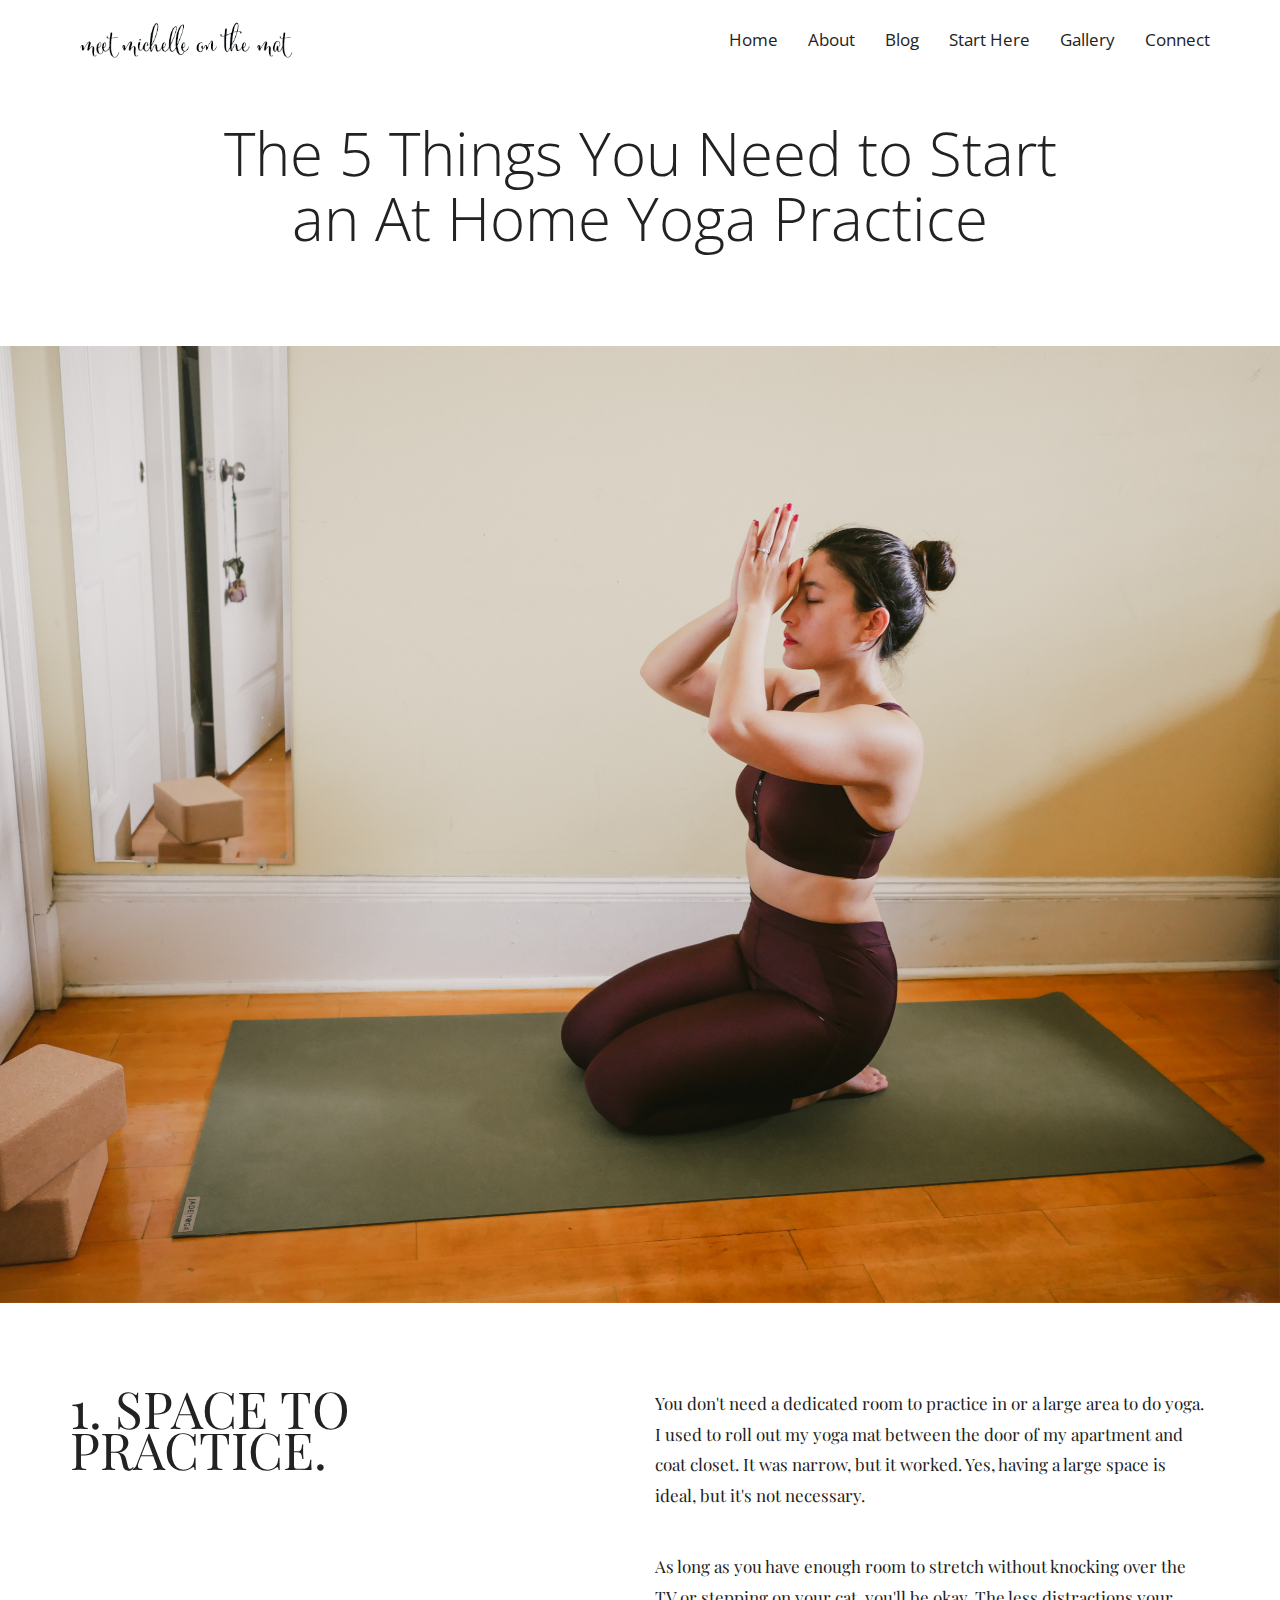
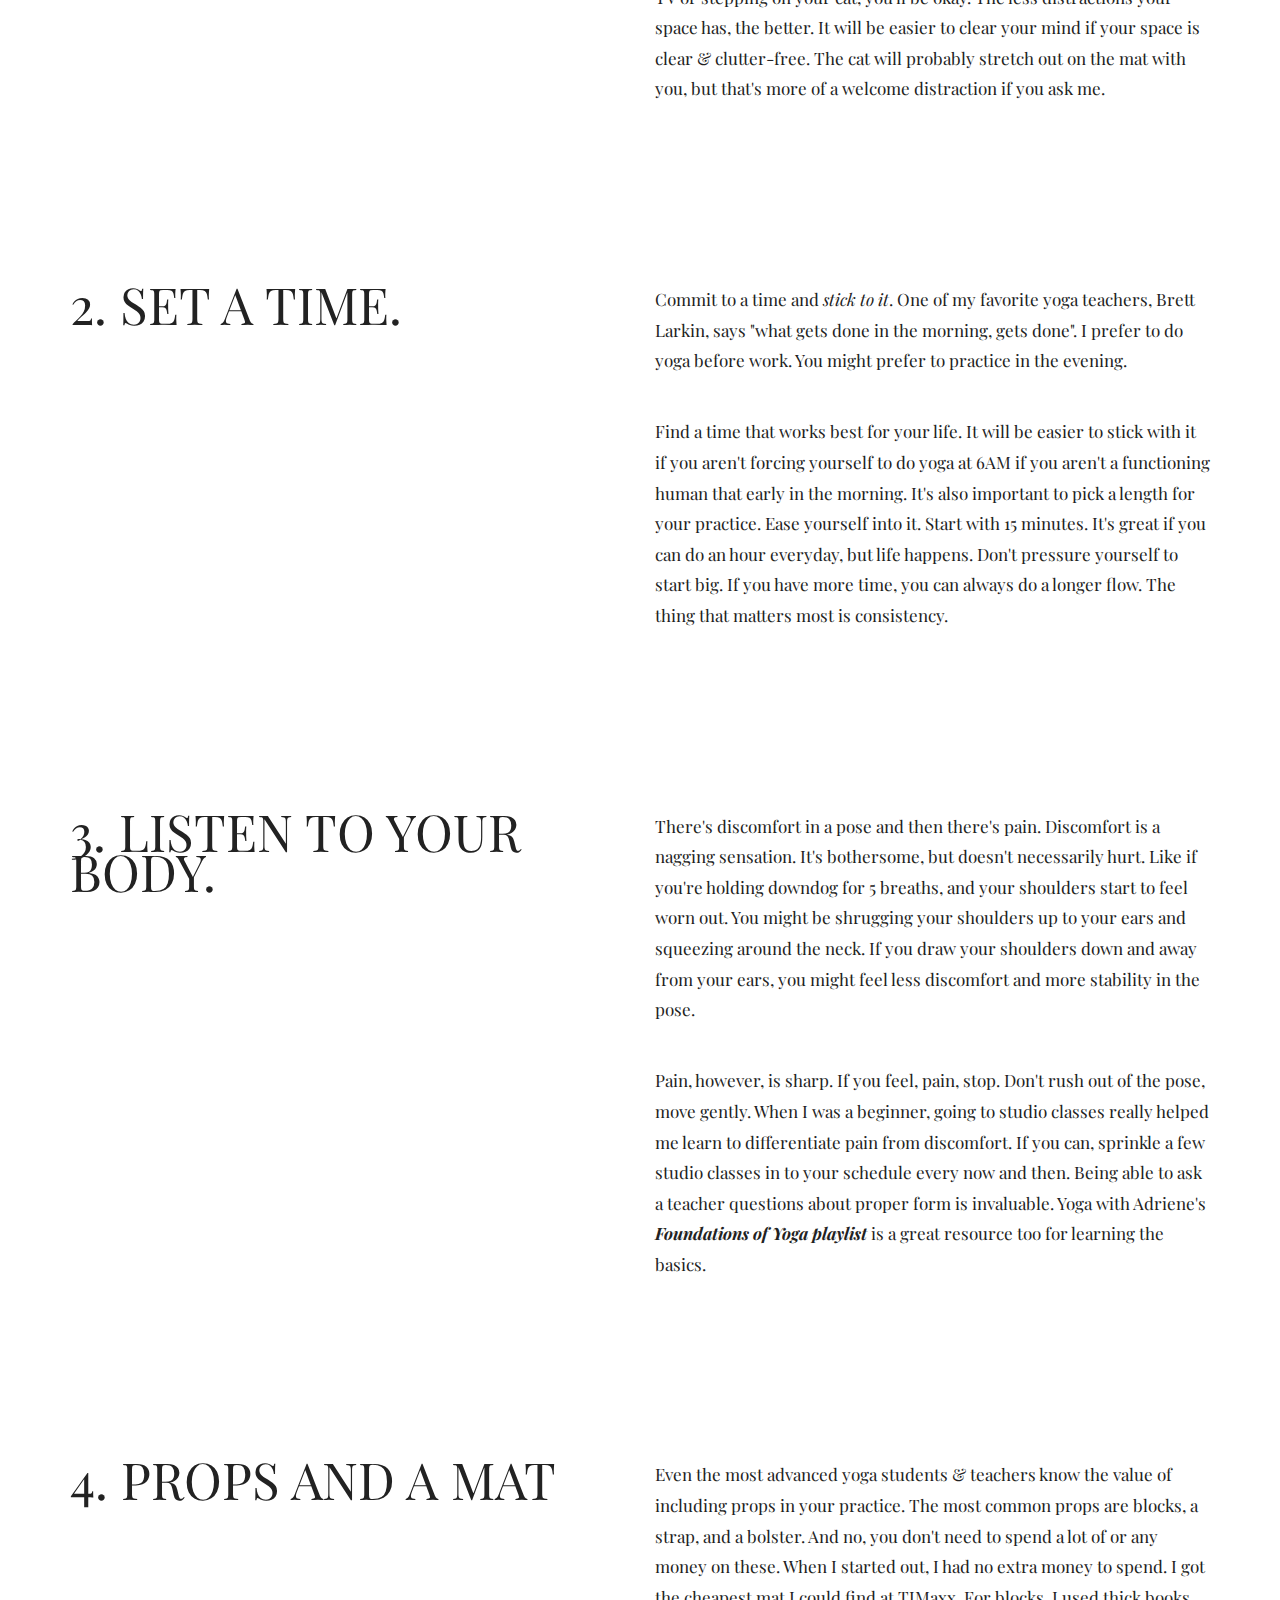
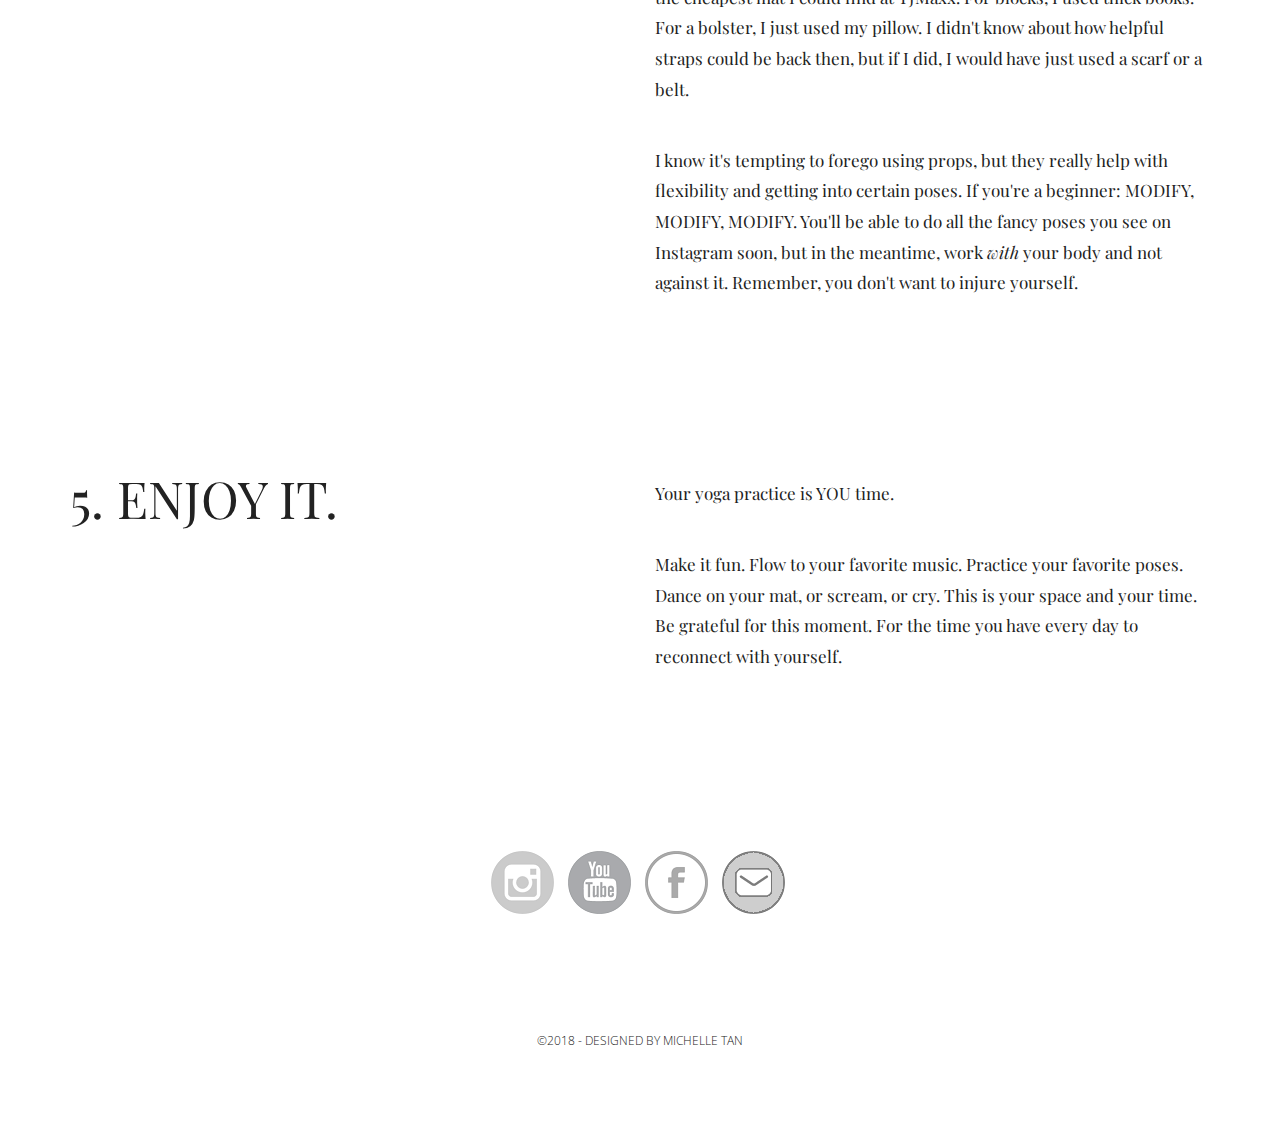
==== blog.html @ 7b436684 "Initial Commit" ====
<!DOCTYPE html>
<html lang="en">

<head>

    <meta charset="utf-8">
    <meta http-equiv="X-UA-Compatible" content="IE=edge">
    <meta name="viewport" content="width=device-width, initial-scale=1">
    <meta name="description" content="">
    <meta name="author" content="">

    <title>Meet Michelle On The Mat</title>

    <!-- Css -->
    <link href="css/bootstrap.css" rel="stylesheet">
	<link href="css/blog.css" rel="stylesheet">


</head>

<body>

  <nav class="navbar navbar-default navbar-fixed-top">
    <div class="container">
      <div class="navbar-header">
        <div class="navbar-toggle collapsed" data-toggle="collapse" data-target="#main-menu">
          <span class="bar1"></span>
          <span class="bar2"></span>
          <span class="bar3"></span>
        </div>
        <a class="navbar-brand top" href="#">
        <img src="img/logo.png" alt="">
        </a>

      </div>

      <div class="collapse navbar-collapse" id="main-menu">
         <ul class="nav navbar-nav navbar-right">
          <li><a href="index.html">Home</a></li>
				<li><a href="index.html#about">About</a></li>
        <li><a href="land.html" target="_blank">Blog</a></li>
				<li><a href="index.html#press">Start Here</a></li>
        <li><a href="index.html#portfolio">Gallery</a></li>
				<li><a href="#brand">Connect</a></li>
        </ul>
      </div><!-- /.navbar-collapse -->
    </div><!-- /.container-fluid -->
  </nav>

  <!--Blog Title-->
  <h1 id = "blogTitle">The 5 Things You Need to Start <br>an At Home Yoga Practice</h1>

  <!-- Wrapper for slides -->
  <section class="slider">
    <div class="container-fluid">
      <div class="row no-gutter">
        <div class="col-lg-12">
          <div id="myCarousel" class="carousel slide" data-ride="carousel">
  <div class="carousel-inner" role="listbox">
  <div class="item active">
    <img src="img/mat.jpg" alt="slide">
  </div>
</div>
</div>
</div>
</div>
</<section>




  <!-- Content -->
	<section class="about" id="about">
		<div class="container about">
			<div class="row">
				<div class="col-md-6 big-letter">
					<p>
						1. Space to practice.
					</p>
				</div>
				<div class="col-md-6">
          <p>You don't need a dedicated room to practice in or a large area to do yoga. I used to roll out my yoga mat between the door of my apartment and coat closet. It was narrow, but it worked. Yes, having a large space is ideal, but it's not necessary.</p>
          <br>
          <p>
          As long as you have enough room to stretch without knocking over the TV or stepping on your cat, you'll be okay. The less distractions your space has, the better. It will be easier to clear your mind if your space is clear & clutter-free. The cat will probably stretch out on the mat with you, but that's more of a welcome distraction if you ask me.
          </p>
				</div>
			</div>
		</div>
	</section>

  <section class="about" id="about">
		<div class="container about">
			<div class="row">
				<div class="col-md-6 big-letter">
					<p>
						2. Set a Time.
					</p>
				</div>
				<div class="col-md-6">
          <p>Commit to a time and <i>stick to it</i>. One of my favorite yoga teachers, Brett Larkin, says "what gets done in the morning, gets done". I prefer to do yoga before work. You might prefer to practice in the evening.</p>
          <br>
          <p>
          Find a time that works best for your life. It will be easier to stick with it if you aren't forcing yourself to do yoga at 6AM if you aren't a functioning human that early in the morning. It's also important to pick a length for your practice. Ease yourself into it.
          Start with 15 minutes. It's great if you can do an hour everyday, but life happens. Don't pressure yourself to start big. If you have more time, you can always do a longer flow. The thing that matters most is consistency.
          </p>
				</div>
			</div>
		</div>
	</section>

  <section class="about" id="about">
		<div class="container about">
			<div class="row">
				<div class="col-md-6 big-letter">
					<p>
						3. Listen to your Body.
					</p>
				</div>
				<div class="col-md-6">
          <p>
            There's discomfort in a pose and then there's pain. Discomfort is a nagging sensation. It's bothersome, but doesn't necessarily hurt.
            Like if you're holding downdog for 5 breaths, and your shoulders start to feel worn out. You might be shrugging your shoulders up to your ears and squeezing around the neck.
            If you draw your shoulders down and away from your ears, you might feel less discomfort and more stability in the pose.
          </p>
          <br>
          <p>
           Pain, however, is sharp. If you feel, pain, stop. Don't rush out of the pose, move gently.
           When I was a beginner, going to studio classes really helped me learn to differentiate pain from discomfort. If you can, sprinkle a few studio classes in to your schedule every now and then. Being able to ask a teacher questions about proper form is invaluable.
           Yoga with Adriene's <b><i><a href="https://www.youtube.com/playlist?list=PLui6Eyny-UzyugJTu3l1YFL0k3nGIlaz9" target="_blank">Foundations of Yoga playlist</a></i></b> is a great resource too for learning the basics.
          </p>
				</div>
			</div>
		</div>
	</section>

  <section class="about" id="about">
    <div class="container about">
      <div class="row">
        <div class="col-md-6 big-letter">
          <p>
            4. Props and a Mat
          </p>
        </div>
        <div class="col-md-6">
          <p>
            Even the most advanced yoga students & teachers know the value of including props in your practice. The most common props are blocks, a strap, and a bolster. And no, you don't need to spend a lot of or any money on these. When I started out, I had no extra money to spend. I got the cheapest mat I could find at TJMaxx.
            For blocks, I used thick books. For a bolster, I just used my pillow. I didn't know about how helpful straps could be back then, but if I did, I would have just used a scarf or a belt.
          </p>
          <br>
          <p>
           I know it's tempting to forego using props, but they really help with flexibility and getting into certain poses. If you're a beginner: MODIFY, MODIFY, MODIFY. You'll be able to do all the fancy poses
           you see on Instagram soon, but in the meantime, work <i>with</i> your body and not against it. Remember, you don't want to injure yourself.
          </p>
        </div>
      </div>
    </div>
  </section>

  <section class="about" id="about">
    <div class="container about">
      <div class="row">
        <div class="col-md-6 big-letter">
          <p>
            5. Enjoy it.
          </p>
        </div>
        <div class="col-md-6">
          <p>
            Your yoga practice is YOU time.
          </p>
          <br>
          <p>
           Make it fun. Flow to your favorite music. Practice your favorite poses. Dance on your mat, or scream, or cry. This is your space and your time.
           Be grateful for this moment. For the time you have every day to reconnect with yourself.
          </p>
        </div>
      </div>
    </div>
  </section>

  <!-- Brand -->
	<section id="brand">
		<div class="container">
			<div class="row">
				<div class="col-md-12">
				   <ul class="logo-list list-inline text-center">
					<li><a href="https://www.instagram.com/michltan/" target="_blank"><img src="img/logos/logo1.png" alt="client logo" class="img-responsive"/></a></li>
					<li><a href="https://www.youtube.com/michelletan" target="_blank"><img src="img/logos/logo2.png" alt="client logo" class="img-responsive"/></a></li>
					<li><a href="https://www.facebook.com/michltan" target="_blank"><img src="img/logos/logo3.png" alt="client logo" class="img-responsive"/></a></li>
          <li><a href="mailto:meetmichelleonthemat@gmail.com" target="_blank"><img src="img/logos/logo4.png" alt="client logo" class="img-responsive"/></a></li>
				  </ul>
				</div>
			</div>
		</div>
	</section>


  <!-- Copyright -->
	<footer>
		<div class="container">
			<p class="text-center">©2018 - Designed by <a href="http://www.mtandev.com" target = "_blank">Michelle Tan</a></p>
		</div>
	</footer>

	<a href="#page-top" class="cd-top">Top</a>


    <!-- script -->
    <script src="js/jquery.js"></script>
    <script src="js/bootstrap.min.js"></script>
	<script src="js/modernizr.js"></script>
	<script src="js/script.js"></script>



</body>
</html>
---- css/blog.css ----
@import url(https://fonts.googleapis.com/css?family=Playfair+Display);
@import url(https://fonts.googleapis.com/css?family=Open+Sans:400,300);

body {
    padding-top: 70px;
	color: #222;
    font-family: 'Open Sans', sans-serif;
    font-size: 17px;
    line-height: 1.8 !important;
}

html {
	overflow-x:hidden;
}

h1,h2,h3,h4,h5,h6 {
	font-family: 'Open Sans', sans-serif;
	font-weight:200;
	color: #222;
}

#blogTitle {
  color: #222;
  font-size: 3.5em;
  font-family: 'Open Sans', sans-serif;
  text-align: center;
}

#name {
  font-family: 'Open Sans', sans-serif;
	font-weight:400;
	color: #222;
}

p{
	font-family: 'Playfair Display', serif;
	font-weight:300;
}

section {
	padding-top:85px;
	padding-bottom:85px;
}

.no-gutter > [class*='col-'] {
    padding-right:0;
    padding-left:0;
}

a,a:link {
	color: #222;
}

a:hover,a:focus {
	color: #222;
}


/* Navbar */

.navbar-fixed-top .nav {
    padding: 15px 0;
}

.navbar-fixed-top .navbar-brand {
    padding: 0 15px;
}

.navbar-brand img{
	max-height:50px;
}

.navbar > .container .navbar-brand, .navbar > .container-fluid .navbar-brand {
    margin-left: 0px;
}

@media(min-width:768px) {
    body {
        padding-top: 100px; /* Required padding for .navbar-fixed-top. Change if height of navigation changes. */
    }

    .navbar-fixed-top .navbar-brand {
        padding: 15px 0;
    }
}

.navbar-default {
    background-color: #fff;
    border-color: #fff;
}

.navbar-default .navbar-nav > .active > a, .navbar-default .navbar-nav > .active > a:focus, .navbar-default .navbar-nav > .active > a:hover {
    background-color: #fff;
    color: #222;
}

.navbar-default .navbar-nav > li > a {
    color: #222;
}

.navbar-default .navbar-nav > li > a:hover {
    color: #555;
}


/* Toggle Animation */

.navbar-toggle * {
	-ms-transition: all 0.4s ease;
  -webkit-transition: all 0.4s ease;
	-moz-transition: all 0.4s ease;
	-o-transition: all 0.4s ease;
	transition: all 0.4s ease;
}
.navbar-toggle {
    border: medium none;
    border-radius: 0;
    color: #fff;
    cursor: pointer;
    height: 50px;
    padding: 16px;
    width: 50px;
    float: right;
	margin-top:0px;
	margin-bottom:0px;
}

.navbar-default .navbar-toggle:hover,
.navbar-default .navbar-toggle:focus {
  background-color: #fff;
}

.navbar-default .navbar-toggle, .navbar-default .navbar-collapse, .navbar-default .navbar-form {
    border-color: #fff;
}

.navbar-toggle span {
	width: 25px;
	height: 3px;
	margin-bottom: 5px;
	background-color: #222;
	display: block;
}
.navbar-toggle span.bar1 {
	-ms-transform: rotate(45deg);
	-webkit-transform: rotate(45deg);
  -moz-transform: rotate(45deg);
  -o-transform: rotate(45deg);
  transform: rotate(45deg);
	-ms-transform-origin: 1px 3px;
	-webkit-transform-origin: 1px 3px;
  -moz-transform-origin: 1px 3px;
  -o-transform-origin: 1px 3px;
	transform-origin: 1px 3px;
	width: 31px;
}
.navbar-toggle span.bar2 {
	-ms-transform: rotate(-360deg) scale(0);
	-webkit-transform: rotate(-360deg) scale(0);
  -moz-transform: rotate(-360deg) scale(0);
  -o-transform: rotate(-360deg) scale(0);
	transform: rotate(-360deg) scale(0);
}

.navbar-toggle span.bar3 {
	-ms-transform: rotate(-45deg);
	-webkit-transform: rotate(-45deg);
	transform: rotate(-45deg);
	-ms-transform-origin:8px 2px;
	-webkit-transform-origin: 8px 2px;
	transform-origin: 8px 2px;
	width: 31px;
}
.navbar-toggle.collapsed span.bar1,
.navbar-toggle.collapsed span.bar2,
.navbar-toggle.collapsed span.bar3,
.navbar-toggle.collapsed span.bar4 {
	-ms-transform: none;
	-webkit-transform: none;
	transform: none;
	width: 30px;
}


/* Intro */

.intro {
	font-size:22px;
	padding-top:60px;
	padding-bottom:25px;
}



/* About */


.big-letter p:first-child {
	float: left;
	color: #222;
	font-size: 3em;
	line-height: 0.8em;
	text-transform: uppercase;
	padding-top: 0px;
	padding-right: 0.1em;
	padding-left: –0.03em;
}

/* Firefox Fix */

@-moz-document url-prefix() {
    .big-letter p:first-child:first-letter {
        padding-top: 0.08em;
    }
}



/* Carousel */

.carousel-control.left {
  background-image: none;
  filter: none;
}
.carousel-control.right {
  background-image: none;
  filter: none;
}



/* Gallery */


/* Hover Effect */

.hovereffect a:link,.hovereffect a:hover,.hovereffect a:focus,.hovereffect a:visited {
	color:#fff;
}

.hovereffect {
  width: 100%;
  height: 100%;
  float: left;
  overflow: hidden;
  position: relative;
  text-align: left;
  background: #cccccc;
  cursor:pointer;
}

.hovereffect .overlay {
  width: 100%;
  height: 100%;
  position: absolute;
  overflow: hidden;
  top: 0;
  left: 0;
  padding: 50px 20px;
  cursor:pointer;
}

.hovereffect a, .hovereffect p,.hovereffect h2 {
  color: #fff;
  text-decoration:none;
  opacity: 0;
  filter: alpha(opacity=0);
  -webkit-transition: opacity 0.35s, -webkit-transform 0.35s;
  transition: opacity 0.35s, transform 0.35s;
  -webkit-transform: translate3d(100%,0,0);
  transform: translate3d(100%,0,0);
}

.hovereffect:hover a, .hovereffect:hover p, .hovereffect:hover h2 {
  color:#fff;
  text-decoration:none;
  opacity: 1;
  letter-spacing:1px;
  filter: alpha(opacity=100);
  -webkit-transform: translate3d(0,0,0);
  transform: translate3d(0,0,0);
}

@media (max-width: 992px) {
	.hovereffect{
		margin-bottom: 25px;
	}
}

.hovereffect img {
  display: block;
  position: relative;
  max-width: none;
  width: calc(100% + 20px);
  -webkit-transition: opacity 0.35s, -webkit-transform 0.35s;
  transition: opacity 0.35s, transform 0.35s;
  -webkit-transform: translate3d(-10px,0,0);
  transform: translate3d(-10px,0,0);
  -webkit-backface-visibility: hidden;
  backface-visibility: hidden;
  cursor:pointer;
}

.hovereffect:hover img {
  opacity: 0.4;
  filter: alpha(opacity=40);
  -webkit-transform: translate3d(0,0,0);
  transform: translate3d(0,0,0);
}

.hovereffect .photo-1,
.hovereffect .photo-2,
.hovereffect .photo-3,
.hovereffect .photo-4,
.hovereffect .photo-5,
.hovereffect .photo-6{
  display: block;
  position: relative;
  max-width: none;
  width: calc(100% + 20px);
  -webkit-transition: opacity 0.35s, -webkit-transform 0.35s;
  transition: opacity 0.35s, transform 0.35s;
  -webkit-transform: translate3d(-10px,0,0);
  transform: translate3d(-10px,0,0);
  -webkit-backface-visibility: hidden;
  backface-visibility: hidden;
}

.hovereffect:hover .photo-1,
.hovereffect:hover .photo-2,
.hovereffect:hover .photo-3,
.hovereffect:hover .photo-4,
.hovereffect:hover .photo-5,
.hovereffect:hover .photo-6{
  opacity: 0.4;
  filter: alpha(opacity=40);
  -webkit-transform: translate3d(0,0,0);
  transform: translate3d(0,0,0);
}

.photo-1,.photo-2,.photo-3,.photo-4,.photo-5,.photo-6{
	background-size:cover;
	height:100vh;
	width:100%;
	background-position:center;
}

/* Thumbnail Images*/

.photo-1 {background-image: url('../img/1.jpg');}
.photo-2 {background-image: url('../img/2.jpg');}
.photo-3 {background-image: url('../img/3.jpg');}
.photo-4 {background-image: url('../img/4.jpg');}
.photo-5 {background-image: url('../img/5.jpg');}
.photo-6 {background-image: url('../img/6.jpg');}

/* Modal Box */

.modal-dialog {
    margin: 0px auto;
    position: fixed;
    top: 0;
	left:0;
    width: 100%;
}

.modal-body {
    padding: 0px;
}

.modal-content {
    background-color: transparent;
    border: none;
    border-radius: 0px;
    box-shadow: none;
}

/* Carousel Control*/

.close {
    color: #fff;
    font-size: 50px;
    font-weight: lighter;
    opacity: 1;
    position: fixed;
    right: 30px;
    text-shadow: none;
    top: 10px;
    z-index: 2147483647;
}

.close:hover, .close:focus {
    color: #f7f7f7;
}

.carousel-control.left, .carousel-control.right  {
    background-image: none;
	height: 100vh;
}

.carousel-control {
    text-shadow: none;
	width: 9%;
}

.modal-open .modal {
    top: 0;
    position: fixed!important;
}


/* Thumbnail */

.thumbnail {
    background-color: transparent;
    border: 0px solid #ddd;
    border-radius: 0px;
    display: block;
    line-height: 1.42857;
    margin-bottom: 0px;
    padding: 10px;
    transition: border 0.2s ease-in-out 0s;
}

@media (max-width: 992px) {
	.thumbnail {
		padding: 0px 10px;
	}
}


.img-responsive, .thumbnail > img, .thumbnail a > img, .carousel-inner > .item > img, .carousel-inner > .item > a > img {
    height: 100%;
    max-width: none;
	width: 100%;
	object-fit: cover;
}


/* Press */

.press p {
	line-height:1.7em;
}

.press a:link {
	text-decoration:underline;
}

.press h4 {
	padding-top:20px;
	font-weight:bold;
	letter-spacing:1px;
}



/* Brand */

.logo-list img {
	width:100%;
	height:auto;
	opacity:0.8;
}

.logo-list li {
	padding-bottom:1%;
}

.logo-list li a:hover,
.logo-list li a:focus {
  opacity: 0.6;
  transition:  opacity 0.2s ease;
  display: block; }
}


/* Footer */

footer {
	padding-bottom:85px;
}

footer p {
	font-family: 'Open Sans', sans-serif;
	font-weight:200;
	font-size:0.7em;
	text-transform:uppercase;
}




.cd-top {
  display: inline-block;
  height: 40px;
  width: 40px;
  position: fixed;
  bottom: 40px;
  right: 10px;
  /* image replacement properties */
  overflow: hidden;
  text-indent: 100%;
  white-space: nowrap;
  background: url(../img/arrow-up.png) no-repeat center 50%;
  background-size:cover;
  visibility: hidden;
  opacity: 0;
  -webkit-transition: opacity .3s 0s, visibility 0s .3s;
  -moz-transition: opacity .3s 0s, visibility 0s .3s;
  transition: opacity .3s 0s, visibility 0s .3s;
}
.cd-top.cd-is-visible, .cd-top.cd-fade-out, .no-touch .cd-top:hover {
  -webkit-transition: opacity .3s 0s, visibility 0s 0s;
  -moz-transition: opacity .3s 0s, visibility 0s 0s;
  transition: opacity .3s 0s, visibility 0s 0s;
}
.cd-top.cd-is-visible {
  /* the button becomes visible */
  visibility: visible;
  opacity: 1;
}
.cd-top.cd-fade-out {
  /* if the user keeps scrolling down, the button is out of focus and becomes less visible */
  opacity: .5;
}
.no-touch .cd-top:hover {
  background-color: transparent;
  opacity: 1;
}
@media only screen and (min-width: 768px) {
  .cd-top {
    right: 20px;
    bottom: 20px;
  }
}
@media only screen and (min-width: 1024px) {
  .cd-top {
    height: 60px;
    width: 60px;
    right: 30px;
    bottom: 30px;
  }
}
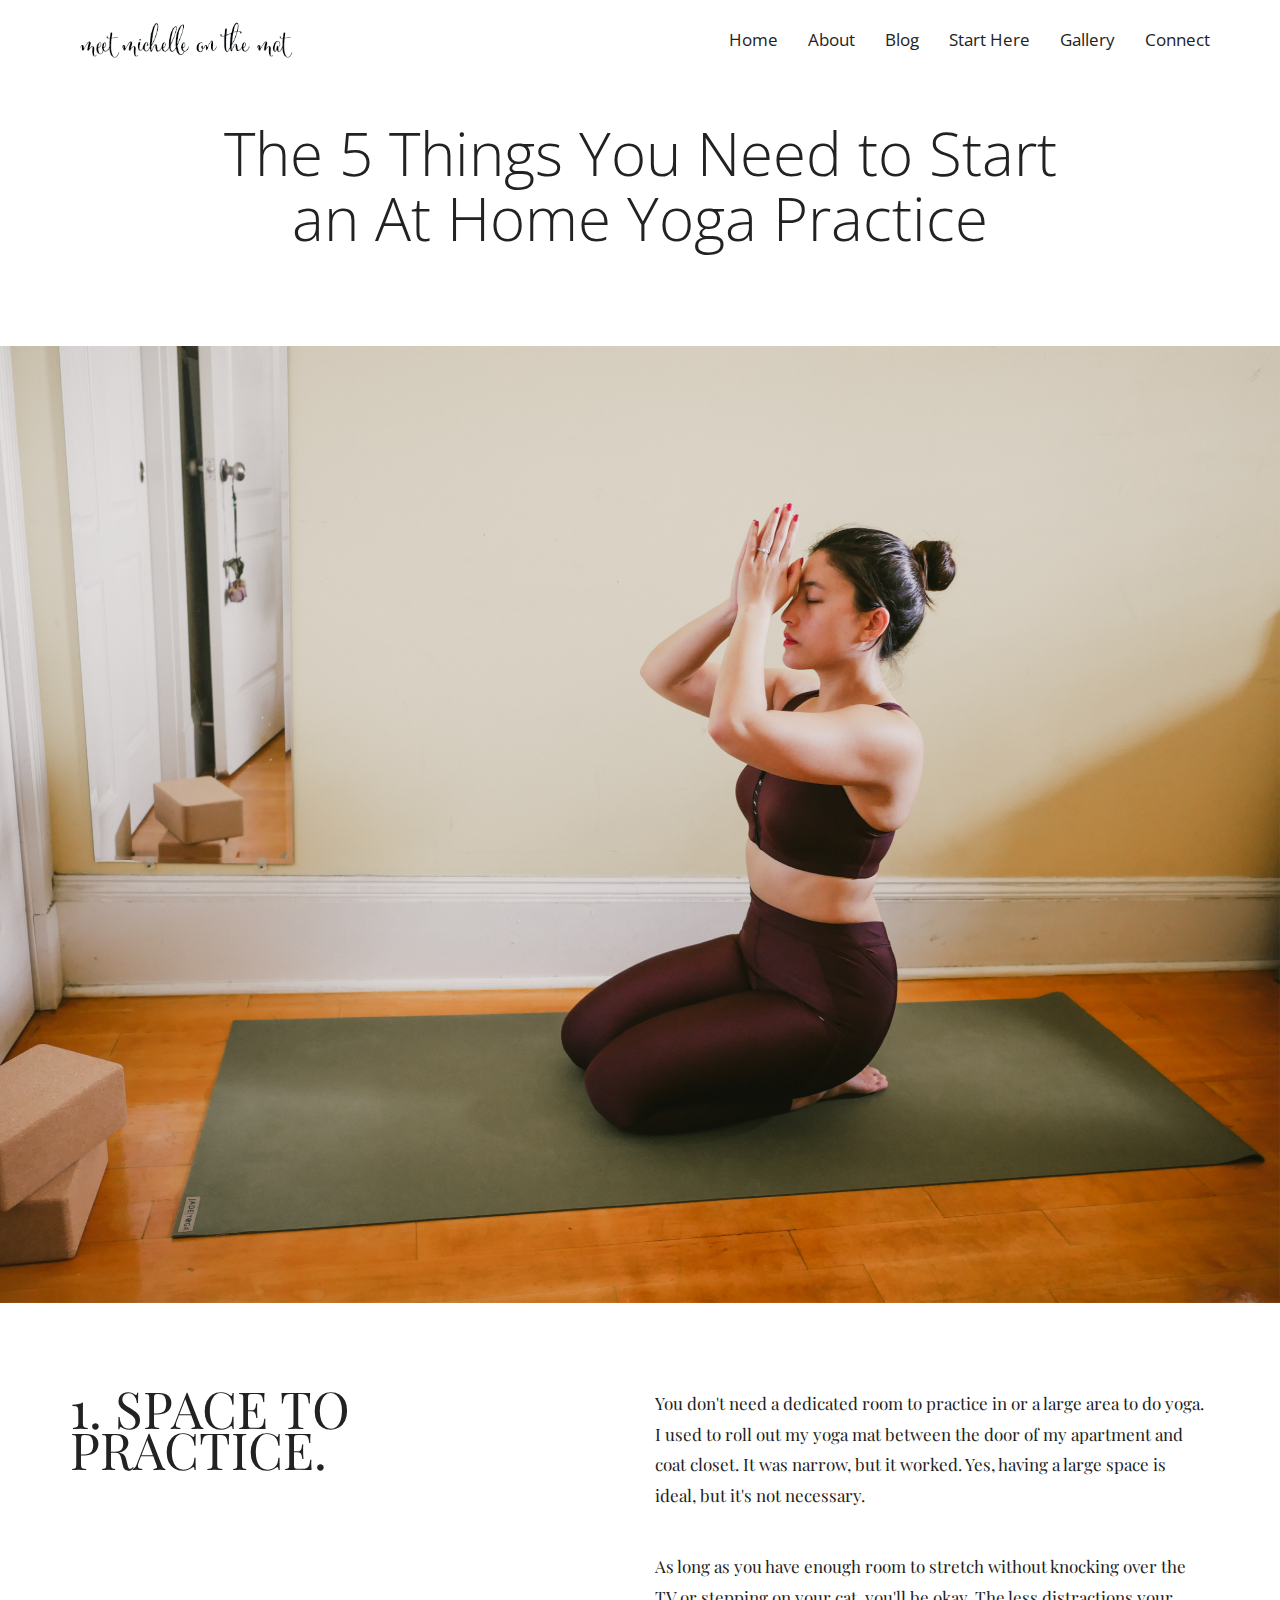
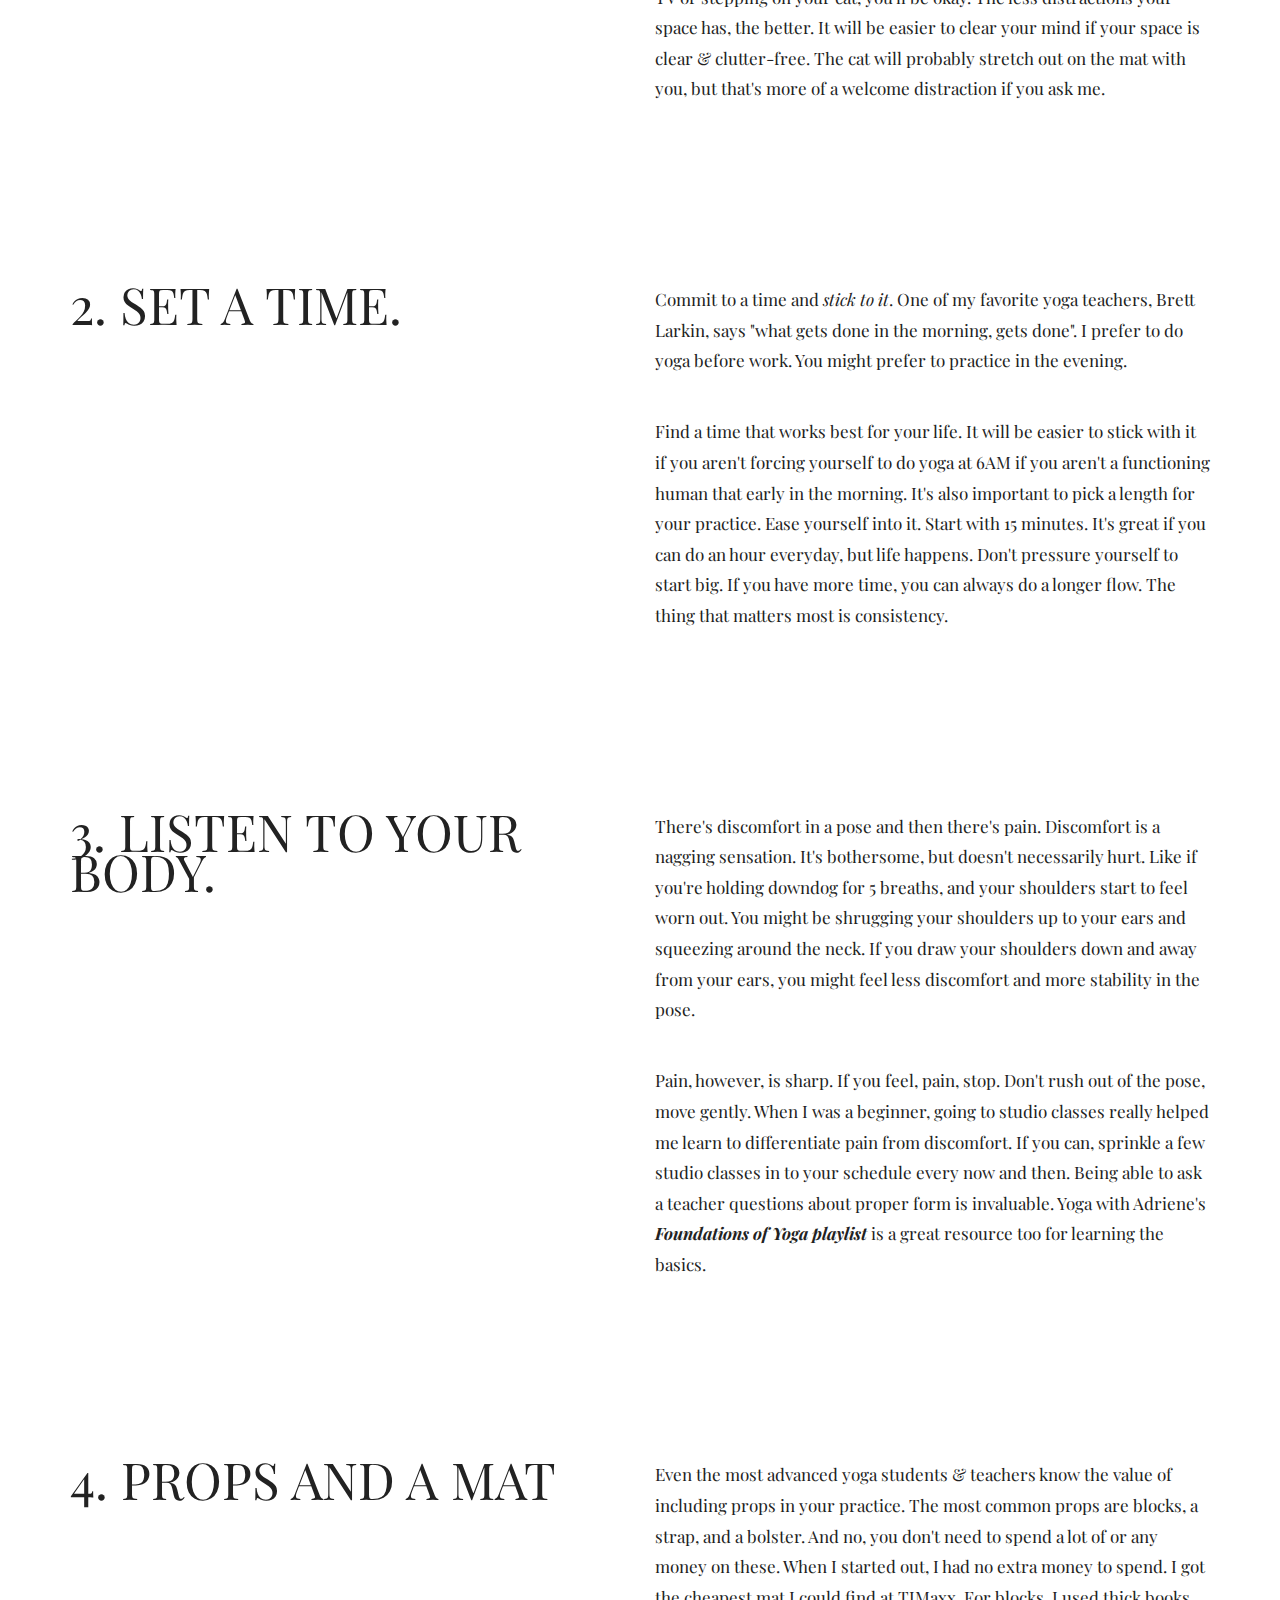
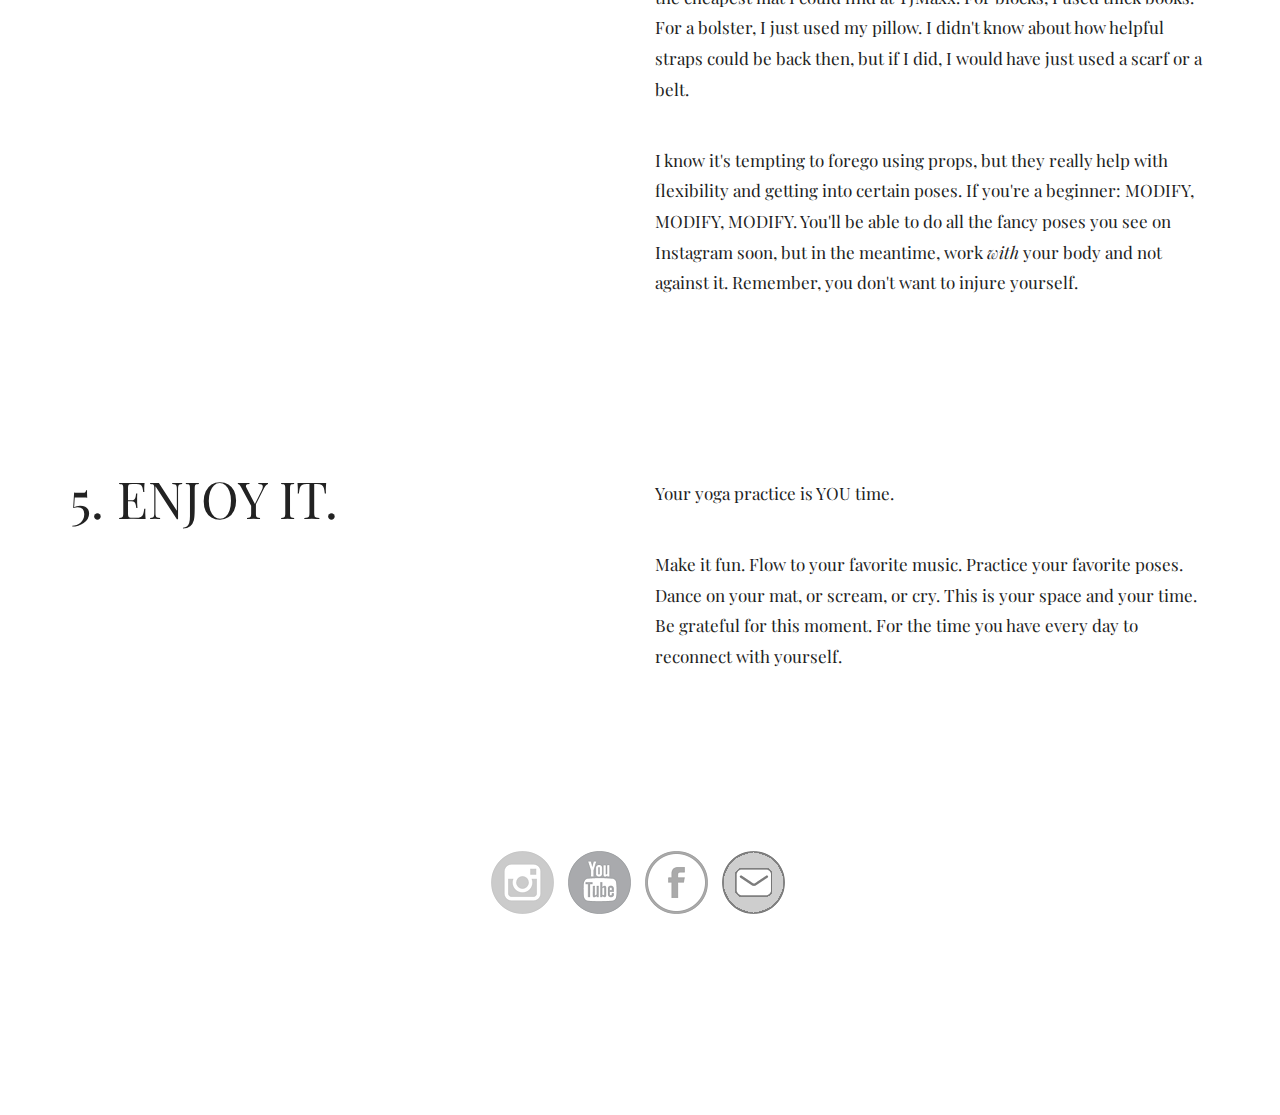
==== commit 930c14ce: "Update blog.html" ====
--- a/blog.html
+++ b/blog.html
@@ -196,13 +196,6 @@
 	</section>
 
 
-  <!-- Copyright -->
-	<footer>
-		<div class="container">
-			<p class="text-center">©2018 - Designed by <a href="http://www.mtandev.com" target = "_blank">Michelle Tan</a></p>
-		</div>
-	</footer>
-
 	<a href="#page-top" class="cd-top">Top</a>
 
 
